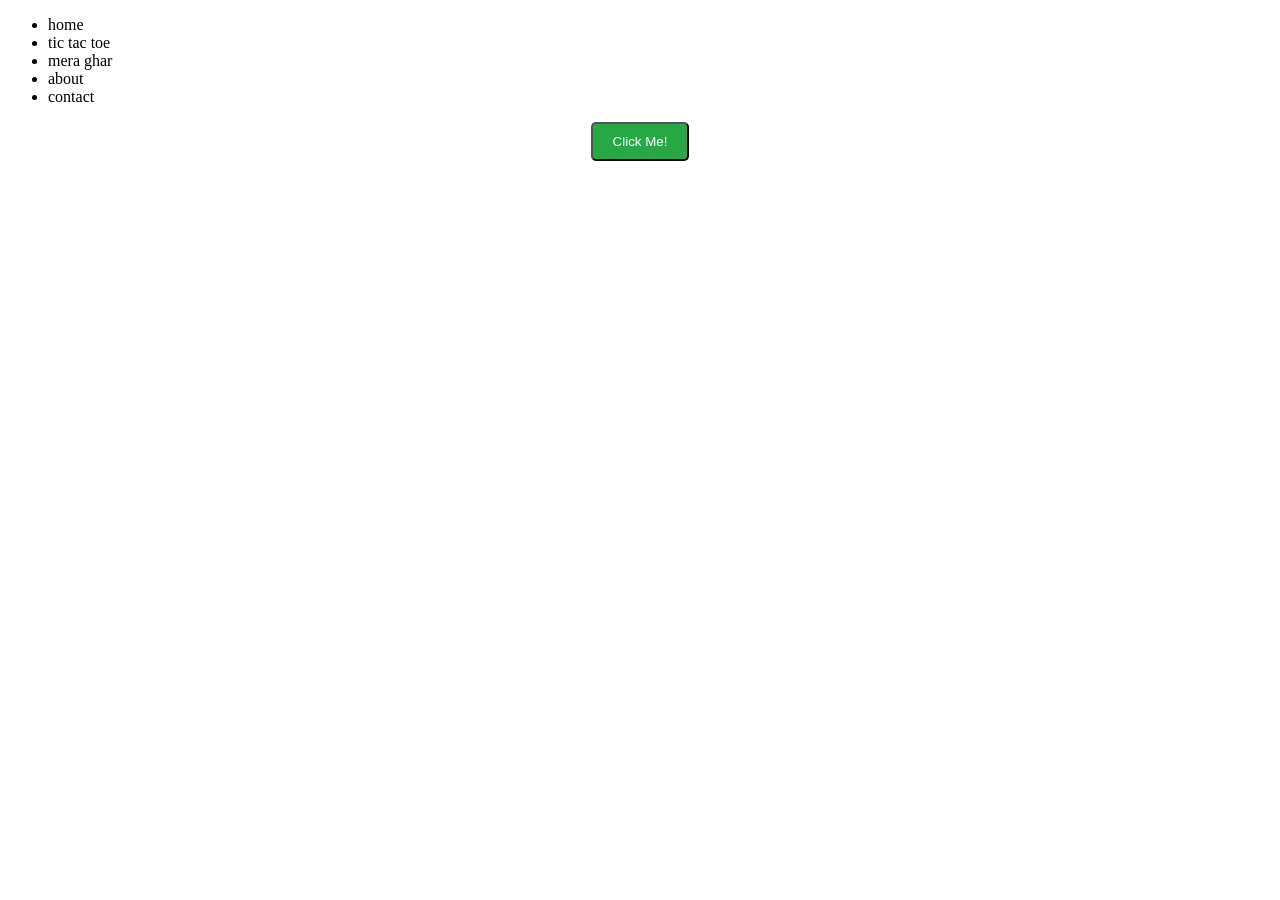
==== index.html @ b93e5334 "Add files via upload" ====
<!DOCTYPE html>
<html>
<body>
    <header>
        <ul>
            <li>home</li>
            <li>tic tac toe</li>
            <li>mera ghar</li>
            <li>about</li>
            <li>contact</li>
        </ul>
    </header>
<link rel="stylesheet" href="homepage.css">
<button type="button" onclick="alert('Hello world!')">Click Me!</button>
 
</body>
</html>
---- homepage.css ----
button {
  display: block;      /* Necessary for margin auto to work */
  margin: 0 auto;      /* Centers the element horizontally */
  width: max-content;  /* Prevents the block from stretching full width */
  
  /* Optional: Button styling */
  padding: 10px 20px;
  background-color: #28a745;
  color: white;
  text-decoration: none;
  border-radius: 5px;
}
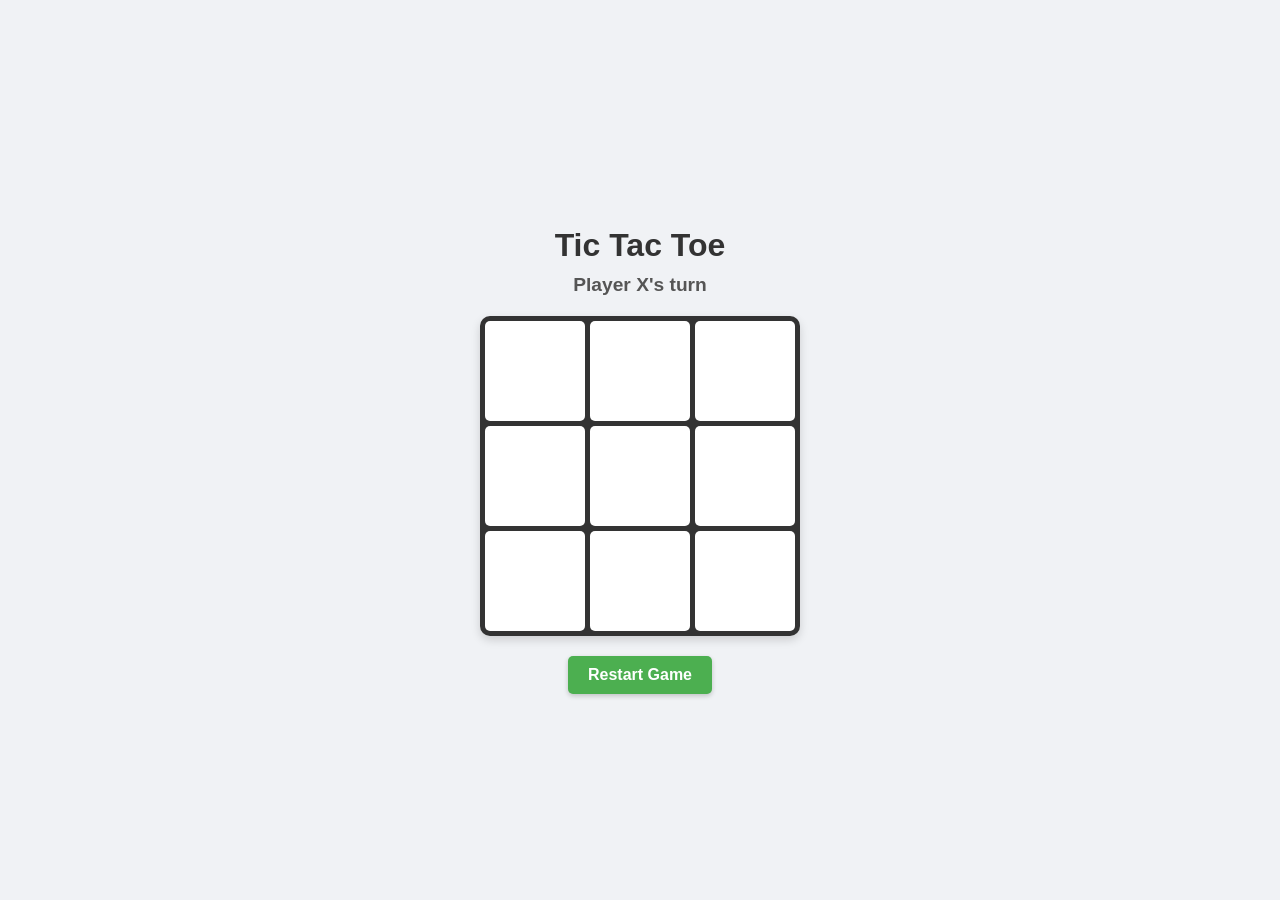
==== commit 32ce69d8: "Refactor index.html for Tic Tac Toe game Updated HTML structure for Tic Tac Toe game with added styl" ====
--- a/index.html
+++ b/index.html
@@ -1,17 +1,197 @@
 <!DOCTYPE html>
-<html>
+<html lang="en">
+<head>
+    <script async src="https://www.googletagmanager.com/gtag/js?id=G-86PGBBVCYM"></script>
+    <script>
+      window.dataLayer = window.dataLayer || [];
+      function gtag(){dataLayer.push(arguments);}
+      gtag('js', new Date());
+
+      gtag('config', 'G-86PGBBVCYM');
+    </script>
+
+    <meta charset="UTF-8">
+    <meta name="viewport" content="width=device-width, initial-scale=1.0">
+    <title>Tic Tac Toe Game</title>
+    <style>
+        body {
+            font-family: 'Arial', sans-serif;
+            background-color: #f0f2f5;
+            display: flex;
+            flex-direction: column;
+            align-items: center;
+            justify-content: center;
+            height: 100vh;
+            margin: 0;
+        }
+
+        h1 {
+            color: #333;
+            margin-bottom: 10px;
+        }
+
+        .status {
+            font-size: 1.2rem;
+            margin-bottom: 20px;
+            font-weight: bold;
+            color: #555;
+        }
+
+        .board {
+            display: grid;
+            grid-template-columns: repeat(3, 100px);
+            grid-template-rows: repeat(3, 100px);
+            gap: 5px;
+            background-color: #333;
+            padding: 5px;
+            border-radius: 10px;
+            box-shadow: 0 4px 10px rgba(0, 0, 0, 0.15);
+        }
+
+        .cell {
+            background-color: #fff;
+            border: none;
+            border-radius: 5px;
+            font-size: 2.5rem;
+            font-weight: bold;
+            cursor: pointer;
+            display: flex;
+            align-items: center;
+            justify-content: center;
+            transition: background-color 0.2s;
+        }
+
+        .cell:hover {
+            background-color: #e3f2fd;
+        }
+
+        .cell.x {
+            color: #ef5350;
+        }
+
+        .cell.o {
+            color: #42a5f5;
+        }
+
+        .reset-btn {
+            margin-top: 20px;
+            padding: 10px 20px;
+            font-size: 1rem;
+            font-weight: bold;
+            background-color: #4caf50;
+            color: white;
+            border: none;
+            border-radius: 5px;
+            cursor: pointer;
+            box-shadow: 0 2px 5px rgba(0,0,0,0.2);
+            transition: background-color 0.2s;
+        }
+
+        .reset-btn:hover {
+            background-color: #43a047;
+        }
+    </style>
+</head>
 <body>
-    <header>
-        <ul>
-            <li>home</li>
-            <li>tic tac toe</li>
-            <li>mera ghar</li>
-            <li>about</li>
-            <li>contact</li>
-        </ul>
-    </header>
-<link rel="stylesheet" href="homepage.css">
-<button type="button" onclick="alert('Hello world!')">Click Me!</button>
- 
+
+    <h1>Tic Tac Toe</h1>
+    <div class="status" id="statusText">Player X's turn</div>
+
+    <div class="board" id="board">
+        <button class="cell" data-index="0"></button>
+        <button class="cell" data-index="1"></button>
+        <button class="cell" data-index="2"></button>
+        <button class="cell" data-index="3"></button>
+        <button class="cell" data-index="4"></button>
+        <button class="cell" data-index="5"></button>
+        <button class="cell" data-index="6"></button>
+        <button class="cell" data-index="7"></button>
+        <button class="cell" data-index="8"></button>
+    </div>
+
+    <button class="reset-btn" id="resetBtn">Restart Game</button>
+
+    <script>
+        const board = document.getElementById('board');
+        const cells = document.querySelectorAll('.cell');
+        const statusText = document.getElementById('statusText');
+        const resetBtn = document.getElementById('resetBtn');
+
+        let currentPlayer = 'X';
+        let gameState = ["", "", "", "", "", "", "", "", ""];
+        let isGameActive = true;
+
+        const winningConditions = [
+            [0, 1, 2], [3, 4, 5], [6, 7, 8], // Rows
+            [0, 3, 6], [1, 4, 7], [2, 5, 8], // Columns
+            [0, 4, 8], [2, 4, 6]             // Diagonals
+        ];
+
+        function handleCellClick(e) {
+            const clickedCell = e.target;
+            const clickedCellIndex = parseInt(clickedCell.getAttribute('data-index'));
+
+            if (gameState[clickedCellIndex] !== "" || !isGameActive) {
+                return;
+            }
+
+            updateCell(clickedCell, clickedCellIndex);
+            checkResult();
+        }
+
+        function updateCell(cell, index) {
+            gameState[index] = currentPlayer;
+            cell.textContent = currentPlayer;
+            cell.classList.add(currentPlayer.toLowerCase());
+        }
+
+        function changePlayer() {
+            currentPlayer = currentPlayer === 'X' ? 'O' : 'X';
+            statusText.textContent = `Player ${currentPlayer}'s turn`;
+        }
+
+        function checkResult() {
+            let roundWon = false;
+
+            for (let i = 0; i < winningConditions.length; i++) {
+                const [a, b, c] = winningConditions[i];
+                if (gameState[a] === "" || gameState[b] === "" || gameState[c] === "") {
+                    continue;
+                }
+                if (gameState[a] === gameState[b] && gameState[b] === gameState[c]) {
+                    roundWon = true;
+                    break;
+                }
+            }
+
+            if (roundWon) {
+                statusText.textContent = `Player ${currentPlayer} Wins! 🎉`;
+                isGameActive = false;
+                return;
+            }
+
+            if (!gameState.includes("")) {
+                statusText.textContent = "It's a Draw! 🤝";
+                isGameActive = false;
+                return;
+            }
+
+            changePlayer();
+        }
+
+        function restartGame() {
+            currentPlayer = 'X';
+            gameState = ["", "", "", "", "", "", "", "", ""];
+            isGameActive = true;
+            statusText.textContent = "Player X's turn";
+            cells.forEach(cell => {
+                cell.textContent = "";
+                cell.classList.remove('x', 'o');
+            });
+        }
+
+        cells.forEach(cell => cell.addEventListener('click', handleCellClick));
+        resetBtn.addEventListener('click', restartGame);
+    </script>
 </body>
 </html>
